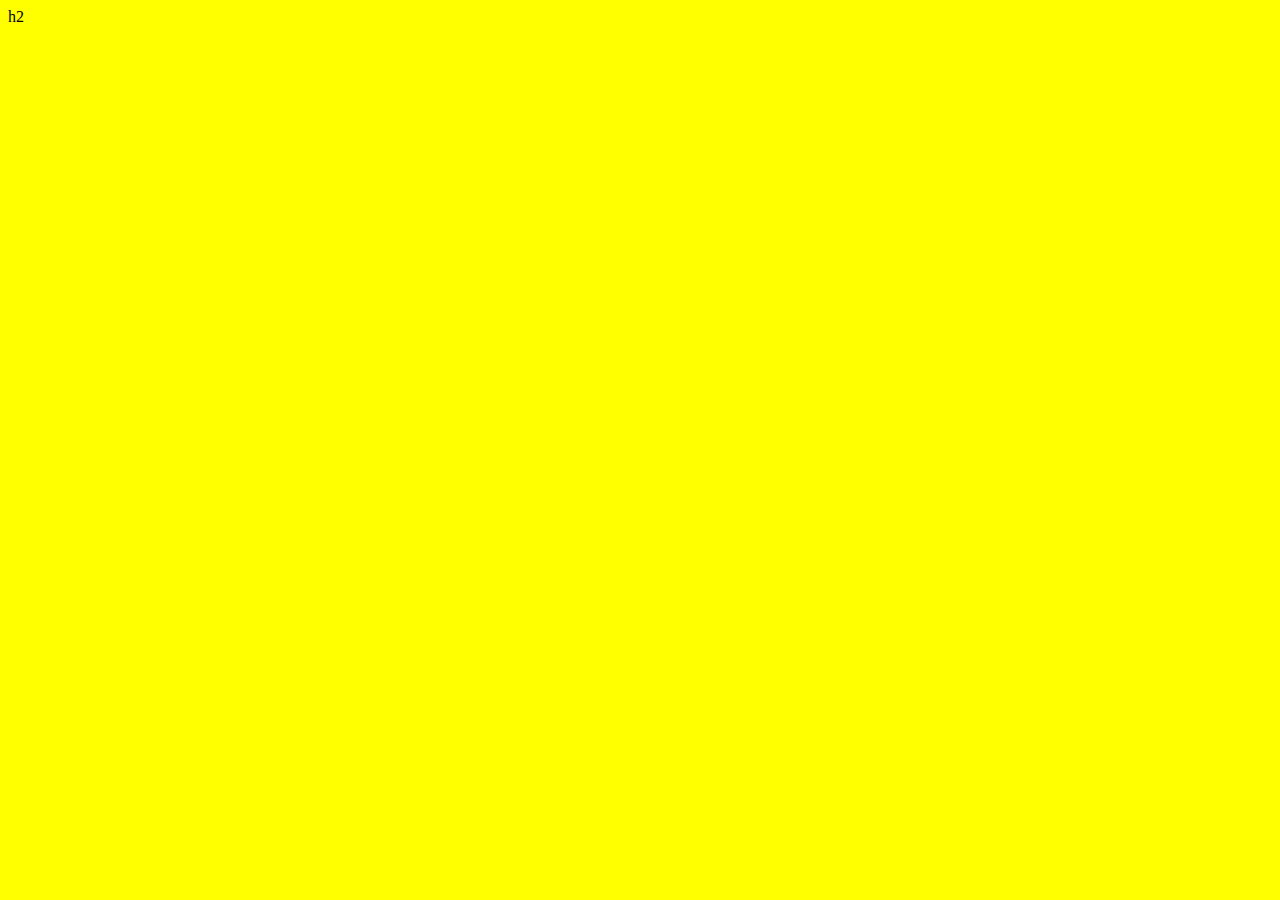
==== practice-boxes.html @ 56179222 "Initial commit" ====
<!DOCTYPE html>
<html>
<head>
	<meta charset="utf-8">
	<meta name="viewport" content="width=device-width, initial-scale=1">
	<title>Purple Nurple</title>
	<link rel="stylesheet" type="text/css" href="css/style.css">
</head>
<body>
	<div>h2</div>

</body>
</html>
---- css/style.css ----
body{
	background-color: yellow;
}
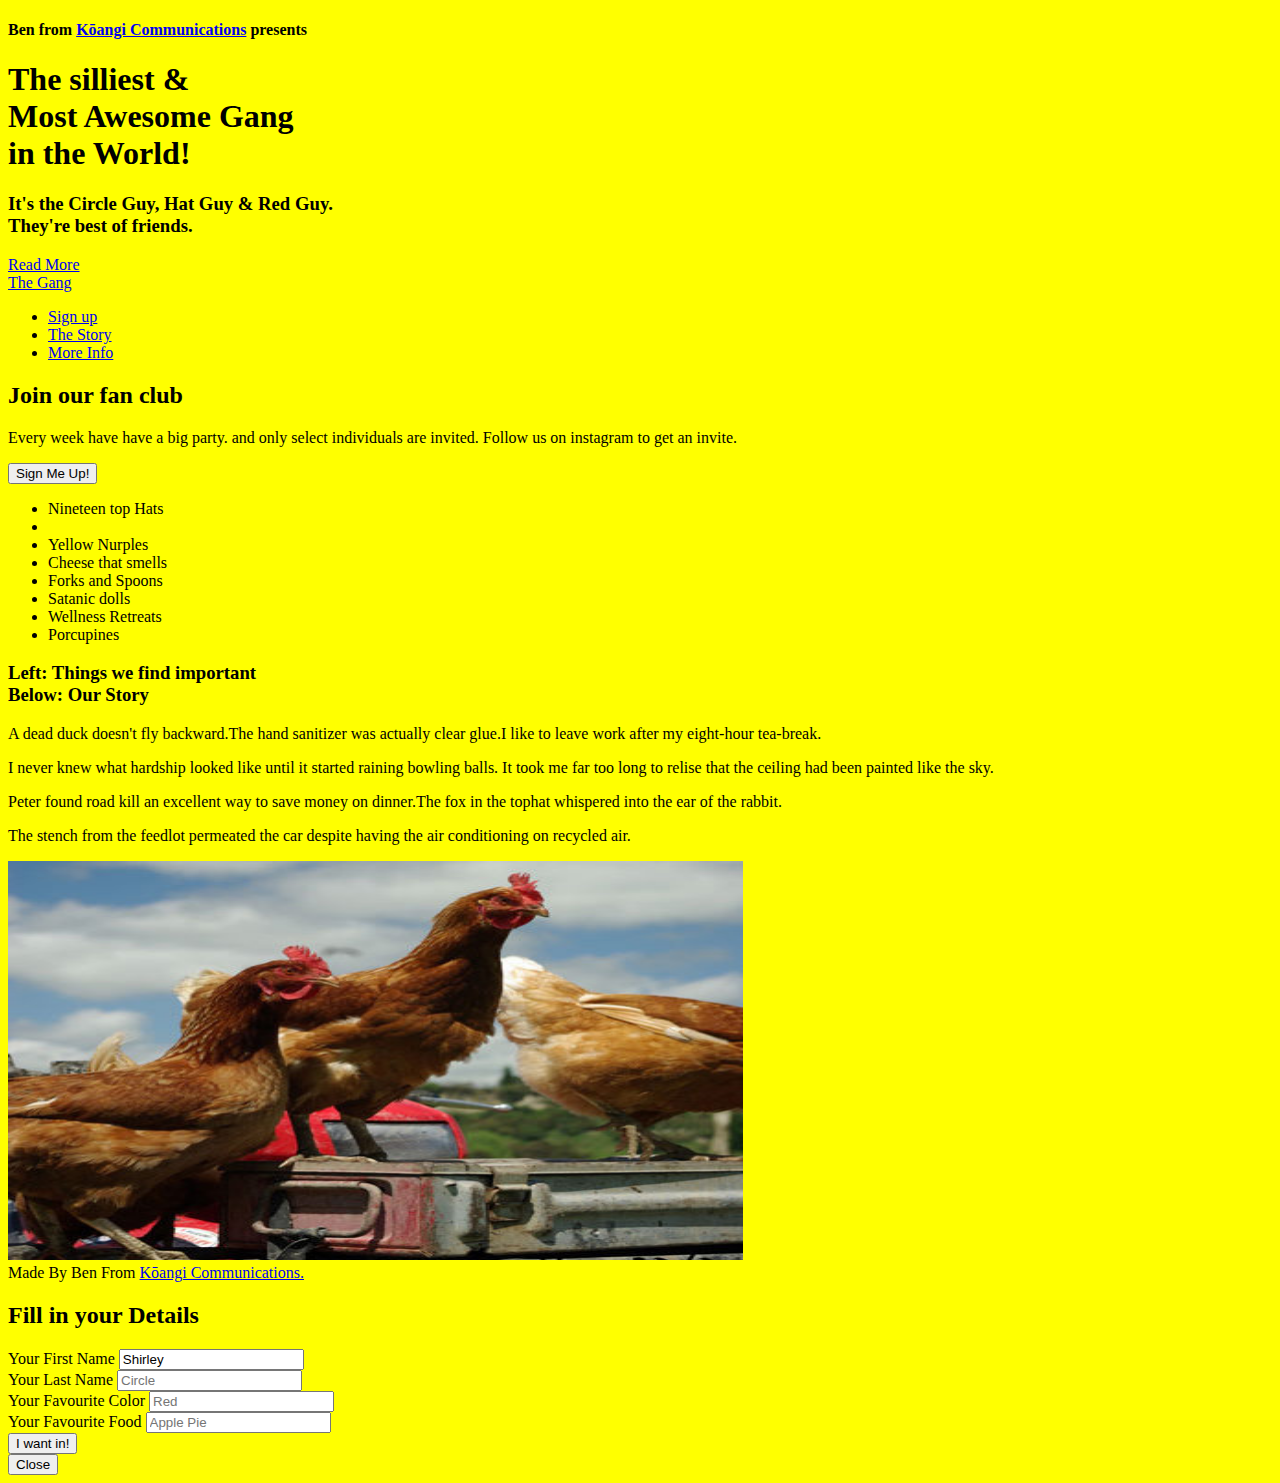
==== commit ba35a814: "Wrote HTML for Website" ====
--- a/practice-boxes.html
+++ b/practice-boxes.html
@@ -7,7 +7,107 @@
 	<link rel="stylesheet" type="text/css" href="css/style.css">
 </head>
 <body>
-	<div>h2</div>
+	
+	<div class="hero-banner">
+		<div class="wrapper">
+			<h4>Ben from <a href="https://www.xn--kangi-g9a.com/">Kōangi Communications</a> presents</h4>
+			<h1>The silliest &amp;<br/>
+			Most Awesome Gang<br/>
+		in the World!</h1>
+		<h3>It's the Circle Guy, Hat Guy &amp; Red Guy. <br/>
+		They're best of friends. </h3>
+		<a class="cta alt" href="#more-info">Read More</a>
+	</div>
+	<div class="character 1"></div>
+	<div class="character 2"></div>
+	<div class="character 3"></div>
+
+</div>
+
+<nav>
+	<a href="#" class="logo">The Gang</a>
+	<ul>
+		<li><a href="#">Sign up</a></li>
+		<li><a href="#story">The Story</a></li>
+		<li><a href="#more-info">More Info</a></li>
+	</ul>
+</nav>
+
+<div class="more-info" id="more-info">
+	<h2>Join our fan club</h2>
+	<p>Every week have have a <span class="highlight">big party.<span/> and only select individuals are invited. Follow us on instagram to get an invite.</p>
+		<button class="cta">Sign Me Up!</button>
+</div>
+
+<div class="sep"></div>
+
+<div class="story" id="story">
+	<ul class="nb-list">
+		<li class="blue">Nineteen top Hats</li>
+		<li class="green">&nbsp;</li> 
+		<li class=" yellow dragging">Yellow Nurples</li> 
+		<li class="salmon">Cheese that smells</li> 
+		<li class="purple">Forks and Spoons</li> 
+		<li class="red">Satanic dolls</li> 
+		<li class="pink">Wellness Retreats</li>
+		<li class="yellow">Porcupines</li> 
+	</ul>
+	<h3>Left: Things we find important<br/>
+	Below: Our Story</h3>
+	<p>A dead duck doesn't fly backward.The hand sanitizer was actually clear glue.I like to leave work after my eight-hour tea-break.</p>
+	<p>I never knew what hardship looked like until it started raining bowling balls. It took me far too long to relise that the ceiling had been painted like the sky.</p>
+	<p>Peter found road kill an excellent way to save money on dinner.The fox in the tophat whispered into the ear of the rabbit.</p>
+	<p>The stench from the feedlot permeated the car despite having the air conditioning on recycled air.</p>
+
+</div>
+
+
+
+<div class="sep"></div>
+
+<img src="img/hens.jpg" width="735" height="399px" alt="The Gang">
+
+<footer>
+	Made By Ben From <a href="https://www.xn--kangi-g9a.com/">Kōangi Communications.</a>
+</footer>
+
+<div class="popup">
+<div class="blanket"></div>
+<div class="content">
+	<h2>Fill in your Details</h2>
+	<form action="">
+		<div class="item">
+		<label for="">Your First Name</label>
+		<input type="text" placeholder="Awesome" value="Shirley">
+		</div>
+		<div class="item">
+		<label for="">Your Last Name</label>
+		<input type="text" placeholder="Circle">
+		</div>
+		<div class="item">
+		<label for="">Your Favourite Color</label>
+		<input type="text" placeholder="Red">
+		</div>
+		<div class="item">
+		<label for="">Your Favourite Food</label>
+		<input type="text" placeholder="Apple Pie">
+		</div>
+		<button class="cta">I want in!</button>
+	</form>
+	<button class="close">Close</button>
+</div>
+</div>
 
 </body>
-</html>+</html>
+
+
+
+
+
+
+
+
+
+
+
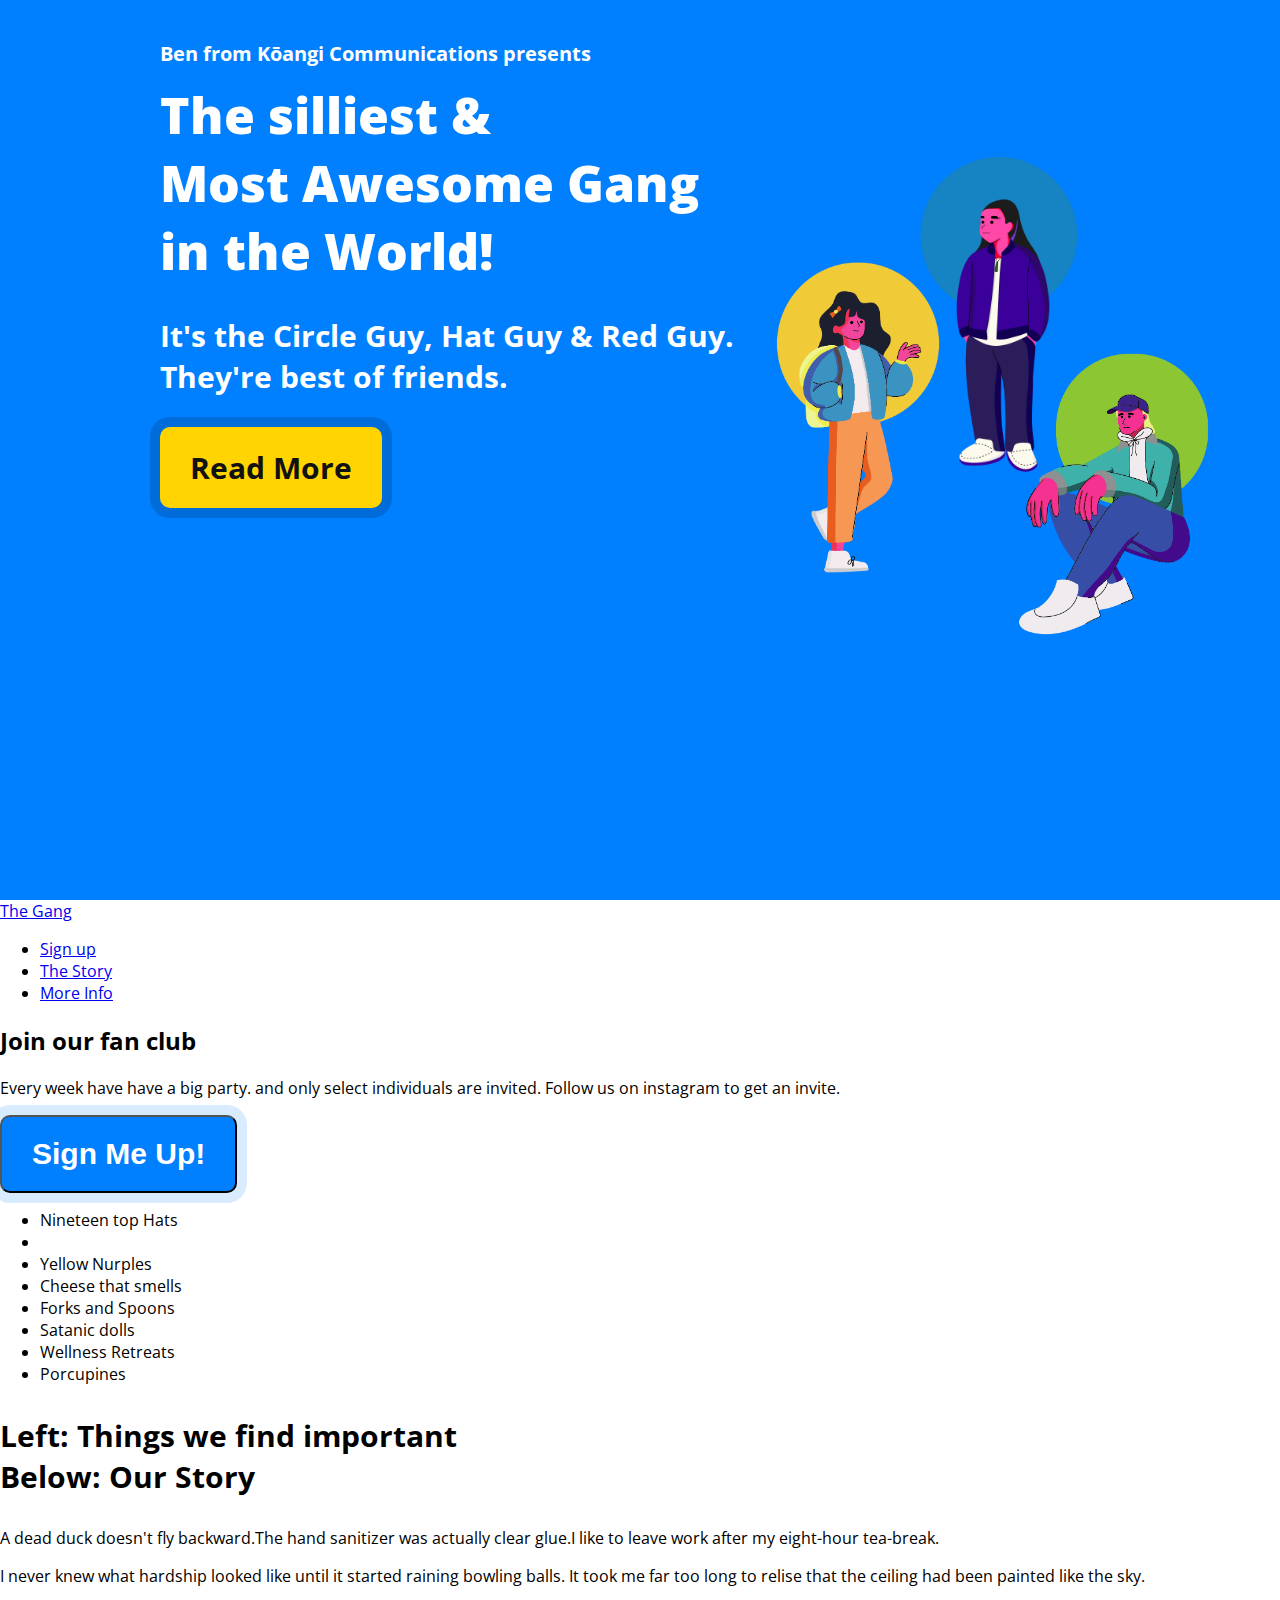
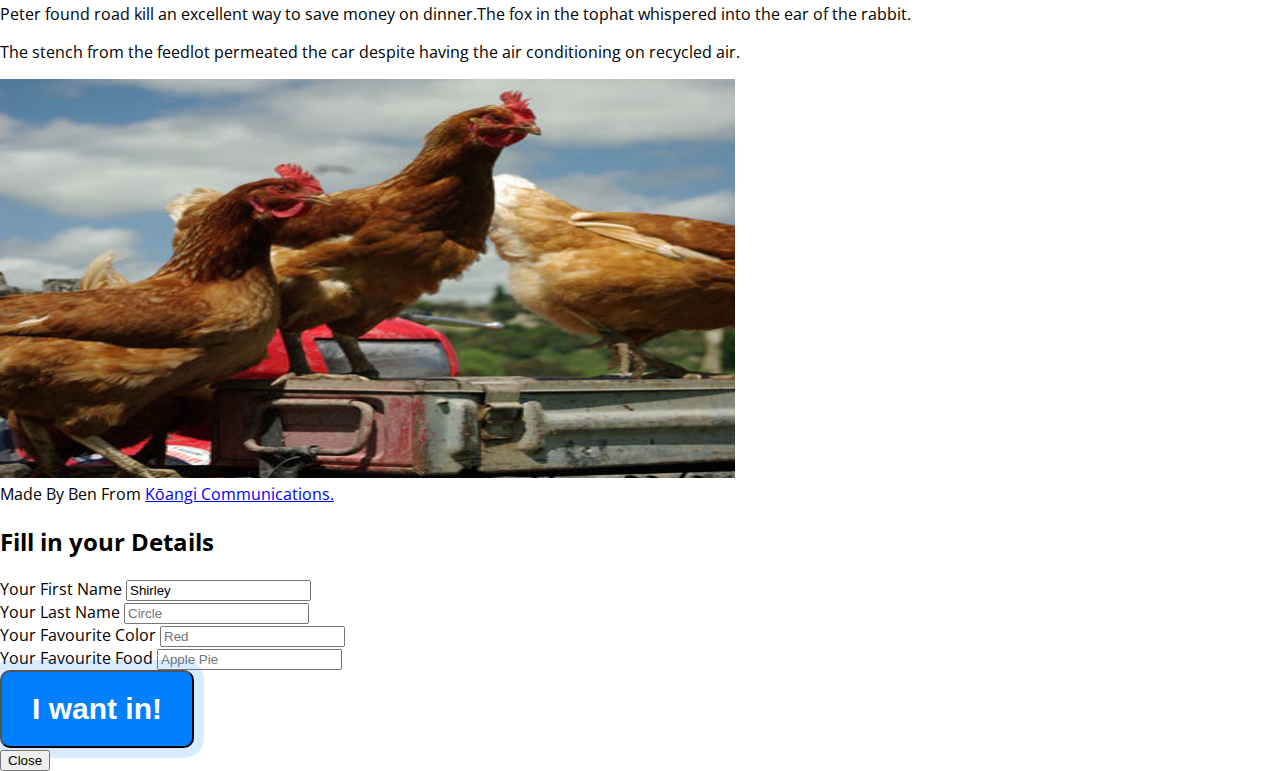
==== commit 4ff510aa: "Hero banner Styling" ====
--- a/practice-boxes.html
+++ b/practice-boxes.html
@@ -10,7 +10,7 @@
 	
 	<div class="hero-banner">
 		<div class="wrapper">
-			<h4>Ben from <a href="https://www.xn--kangi-g9a.com/">Kōangi Communications</a> presents</h4>
+			<h4>Ben from <a href="https://www.xn--kangi-g9a.com/" style="text-decoration: none;">Kōangi Communications</a> presents</h4>
 			<h1>The silliest &amp;<br/>
 			Most Awesome Gang<br/>
 		in the World!</h1>
@@ -18,10 +18,12 @@
 		They're best of friends. </h3>
 		<a class="cta alt" href="#more-info">Read More</a>
 	</div>
-	<div class="character 1"></div>
-	<div class="character 2"></div>
-	<div class="character 3"></div>
-
+	<div class="character1">
+	</div>
+	<div class="character2">
+	</div>
+	<div class="character3">
+	</div>
 </div>
 
 <nav>
--- a/css/style.css
+++ b/css/style.css
@@ -1,3 +1,120 @@
-body{
-	background-color: yellow;
-}+@import url('https://fonts.googleapis.com/css2?family=Open+Sans:wght@400;700;800&display=swap');
+
+body, html{
+	font-family: 'Open Sans', sans-serif;
+	padding: 0px;
+	margin: 0px;
+}
+
+h1{
+	font-size: 50px;
+	font-weight: 800;
+
+}
+
+h3{
+	font-weight: bold;
+	font-size: 30px;
+}
+
+h4{
+	font-weight: bold;
+	font-size: 20px;
+}
+
+.hero-banner{
+	background-color: #007FFF;
+	height: 100vh;
+	padding: 50 20px;
+	box-sizing: border-box;
+	position: relative;
+	overflow: hidden;
+
+}
+
+.wrapper{
+	width: 960px;
+	margin: 0 auto;
+
+}
+
+.hero-banner h1{
+	color: white;
+	margin: 14px 0 20px;
+}
+
+.hero-banner h3{
+	color: white;
+	margin: 0, 0, 35px;
+}
+
+.hero-banner h4,
+.hero-banner h4 a{
+	color: white;
+	margin: 0;
+	padding-top: 30pt;
+}
+
+.character1{
+	background: url('../img/blue.png') no-repeat 0 0;
+	background-size: 100%;
+	width: 340px;
+	height: 440px;
+	position: absolute; top: 157px; right: 115px;
+}
+
+.character2{
+	background: url(../img/yellow.png) no-repeat 0 0;
+	background-size: 100%;
+	width: 280px;
+	height: 400px;
+	position: absolute; top: 185px; right: 280px;
+}
+
+.character3{
+	background: url(../img/green.png) no-repeat 0 0;
+	background-size: 100%;
+	width: 250px;
+	height: 350px;
+	position: absolute; top: 330px; right: 35px;
+}
+
+a.cta.alt,
+button.cta{
+	font-size: 30px;
+	font-weight: bold;
+	color: white;
+	background-color: #007FFF;
+	display: inline-block;
+	box-shadow: 0 0 0 10px rgba(0, 127, 255, 0.15);
+	padding: 20px 30px;
+	border-radius: 10px;
+	text-decoration: none;
+
+}
+
+a.cta.alt,
+button.cta.alt{
+	background-color: #FFD400;
+	color: #111111;
+	box-shadow: 0 0 0 10px rgba(0, 0, 0, 0.15);
+}
+
+/*<div class="hero-banner">
+		<div class="wrapper">
+			<h4>Ben from <a href="https://www.xn--kangi-g9a.com/">Kōangi Communications</a> presents</h4>
+			<h1>The silliest &amp;<br/>
+			Most Awesome Gang<br/>
+		in the World!</h1>
+		<h3>It's the Circle Guy, Hat Guy &amp; Red Guy. <br/>
+		They're best of friends. </h3>
+		<a class="cta alt" href="#more-info">Read More</a>
+	</div>
+	<div class="character 1"></div>
+	<div class="character 2"></div>
+	<div class="character 3"></div>
+
+</div>
+
+*/
+
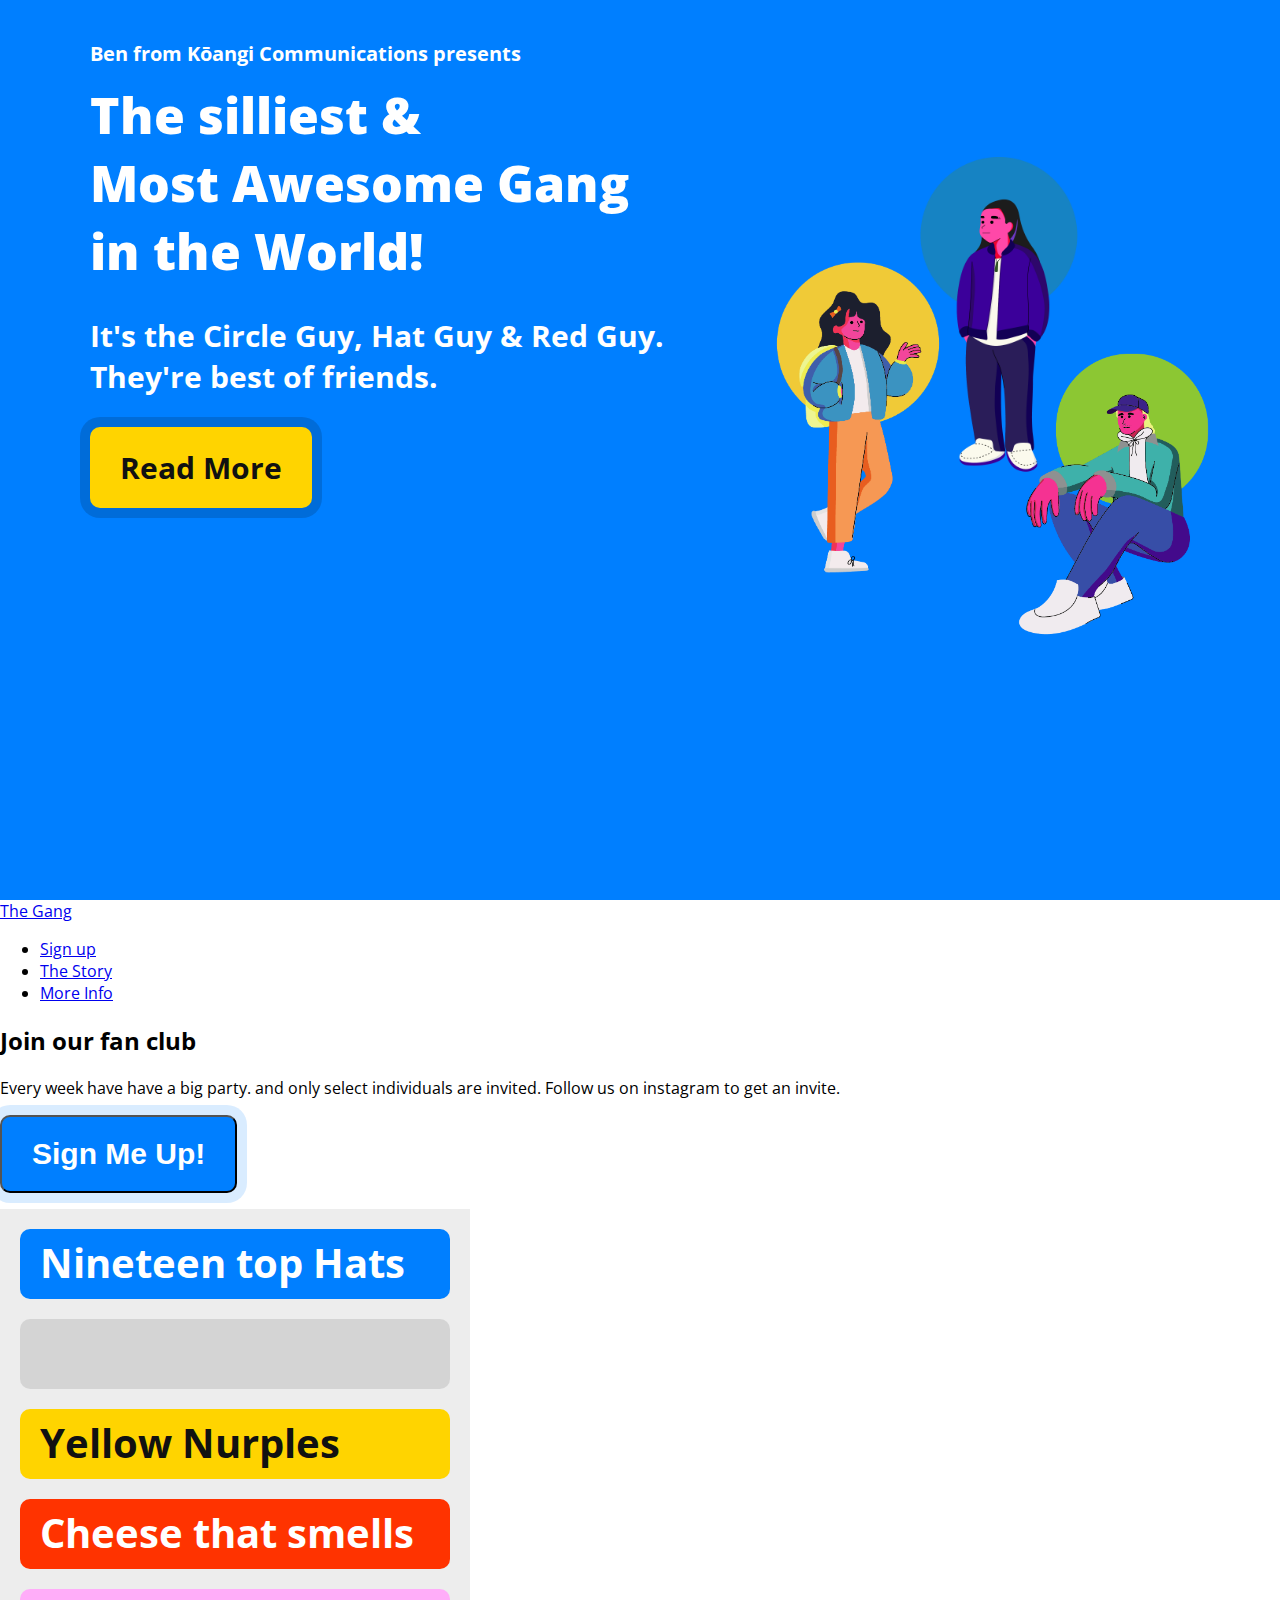
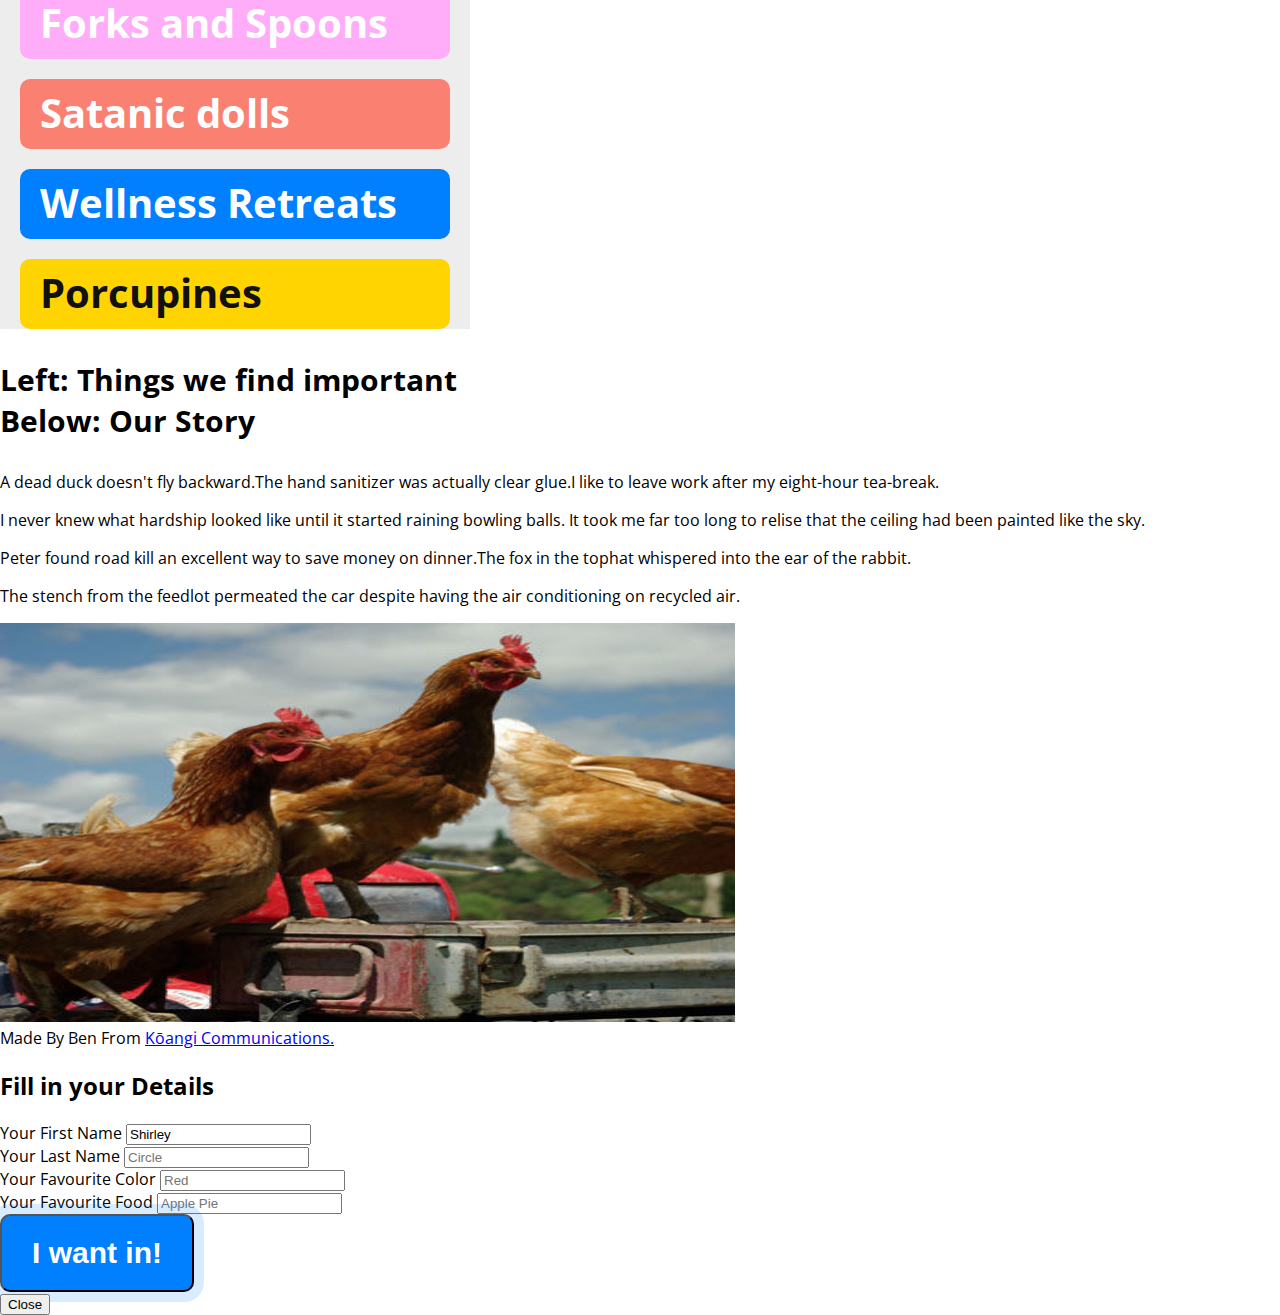
==== commit 14ff9dfb: "half of list" ====
--- a/practice-boxes.html
+++ b/practice-boxes.html
@@ -46,12 +46,12 @@
 <div class="story" id="story">
 	<ul class="nb-list">
 		<li class="blue">Nineteen top Hats</li>
-		<li class="green">&nbsp;</li> 
+		<li class="gray">&nbsp;</li> 
 		<li class=" yellow dragging">Yellow Nurples</li> 
-		<li class="salmon">Cheese that smells</li> 
-		<li class="purple">Forks and Spoons</li> 
-		<li class="red">Satanic dolls</li> 
-		<li class="pink">Wellness Retreats</li>
+		<li class="red">Cheese that smells</li> 
+		<li class="pink">Forks and Spoons</li> 
+		<li class="salmon">Satanic dolls</li> 
+		<li class="blue">Wellness Retreats</li>
 		<li class="yellow">Porcupines</li> 
 	</ul>
 	<h3>Left: Things we find important<br/>
--- a/css/style.css
+++ b/css/style.css
@@ -27,13 +27,11 @@
 	height: 100vh;
 	padding: 50 20px;
 	box-sizing: border-box;
-	position: relative;
-	overflow: hidden;
 
 }
 
 .wrapper{
-	width: 960px;
+	width: 1100px;
 	margin: 0 auto;
 
 }
@@ -56,27 +54,31 @@
 }
 
 .character1{
-	background: url('../img/blue.png') no-repeat 0 0;
-	background-size: 100%;
 	width: 340px;
-	height: 440px;
-	position: absolute; top: 157px; right: 115px;
+    height: 440px;
+    position: absolute;
+    top: 157px;
+    right: 115px;
+    background: url(../img/blue.png) 0px 0px / 100% no-repeat;
+    transition: -webkit-clip-path 800ms cubic-bezier(0.4, 0, 0.2, 1) 0s, clip-path 800ms cubic-bezier(0.4, 0, 0.2, 1) 0s;
 }
 
 .character2{
-	background: url(../img/yellow.png) no-repeat 0 0;
-	background-size: 100%;
 	width: 280px;
-	height: 400px;
-	position: absolute; top: 185px; right: 280px;
+    height: 400px;
+    position: absolute;
+    top: 185px;
+    right: 280px;
+    background: url(../img/yellow.png) 0px 0px / 100% no-repeat;
 }
 
 .character3{
-	background: url(../img/green.png) no-repeat 0 0;
-	background-size: 100%;
-	width: 250px;
-	height: 350px;
-	position: absolute; top: 330px; right: 35px;
+    width: 250px;
+    height: 350px;
+    position: absolute;
+    top: 330px;
+    right: 35px;
+    background: url(../img/green.png) 0px 0px / 100% no-repeat;
 }
 
 a.cta.alt,
@@ -100,21 +102,84 @@
 	box-shadow: 0 0 0 10px rgba(0, 0, 0, 0.15);
 }
 
-/*<div class="hero-banner">
-		<div class="wrapper">
-			<h4>Ben from <a href="https://www.xn--kangi-g9a.com/">Kōangi Communications</a> presents</h4>
-			<h1>The silliest &amp;<br/>
-			Most Awesome Gang<br/>
-		in the World!</h1>
-		<h3>It's the Circle Guy, Hat Guy &amp; Red Guy. <br/>
-		They're best of friends. </h3>
-		<a class="cta alt" href="#more-info">Read More</a>
-	</div>
-	<div class="character 1"></div>
-	<div class="character 2"></div>
-	<div class="character 3"></div>
+.sep{
 
-</div>
+}
 
-*/
+.nb-list{
+	width: 470px;
+	padding: 20px 20px 0 20px;
+	box-sizing: border-box;
+	background-color: #EDEDED;
+}
 
+.nb-list li{
+	height: 70px;
+	border-radius: 10px;
+	font-size: 40px;
+	color: white;
+	font-weight: bold;
+	display: block;
+	margin-bottom: 20px;
+	padding: 6px 20px;
+	box-sizing: border-box;
+}
+
+.nb-list li.blue{background-color: #007FFF;}
+.nb-list li.yellow{background-color: #FFD400;
+color: #111111;}
+.nb-list li.gray{background-color: rgba(0, 0, 0, 0.1);}
+.nb-list li.red{background-color: #FF3300;}
+.nb-list li.pink{background-color: #FFADF9;}
+.nb-list li.salmon{background-color: #FA8072;}
+
+/*div class="story" id="story">
+	<ul class="nb-list">
+		<li class="blue">Nineteen top Hats</li>
+		<li class="gray">&nbsp;</li> 
+		<li class=" yellow dragging">Yellow Nurples</li> 
+		<li class="red">Cheese that smells</li> 
+		<li class="pink">Forks and Spoons</li> 
+		<li class="salmon">Satanic dolls</li> 
+		<li class="blue">Wellness Retreats</li>
+		<li class="yellow">Porcupines</li> 
+
+
+
+
+
+
+
+
+
+
+
+
+
+
+
+
+
+
+
+
+
+
+
+
+
+
+
+
+
+
+
+
+
+
+
+
+
+
+
+
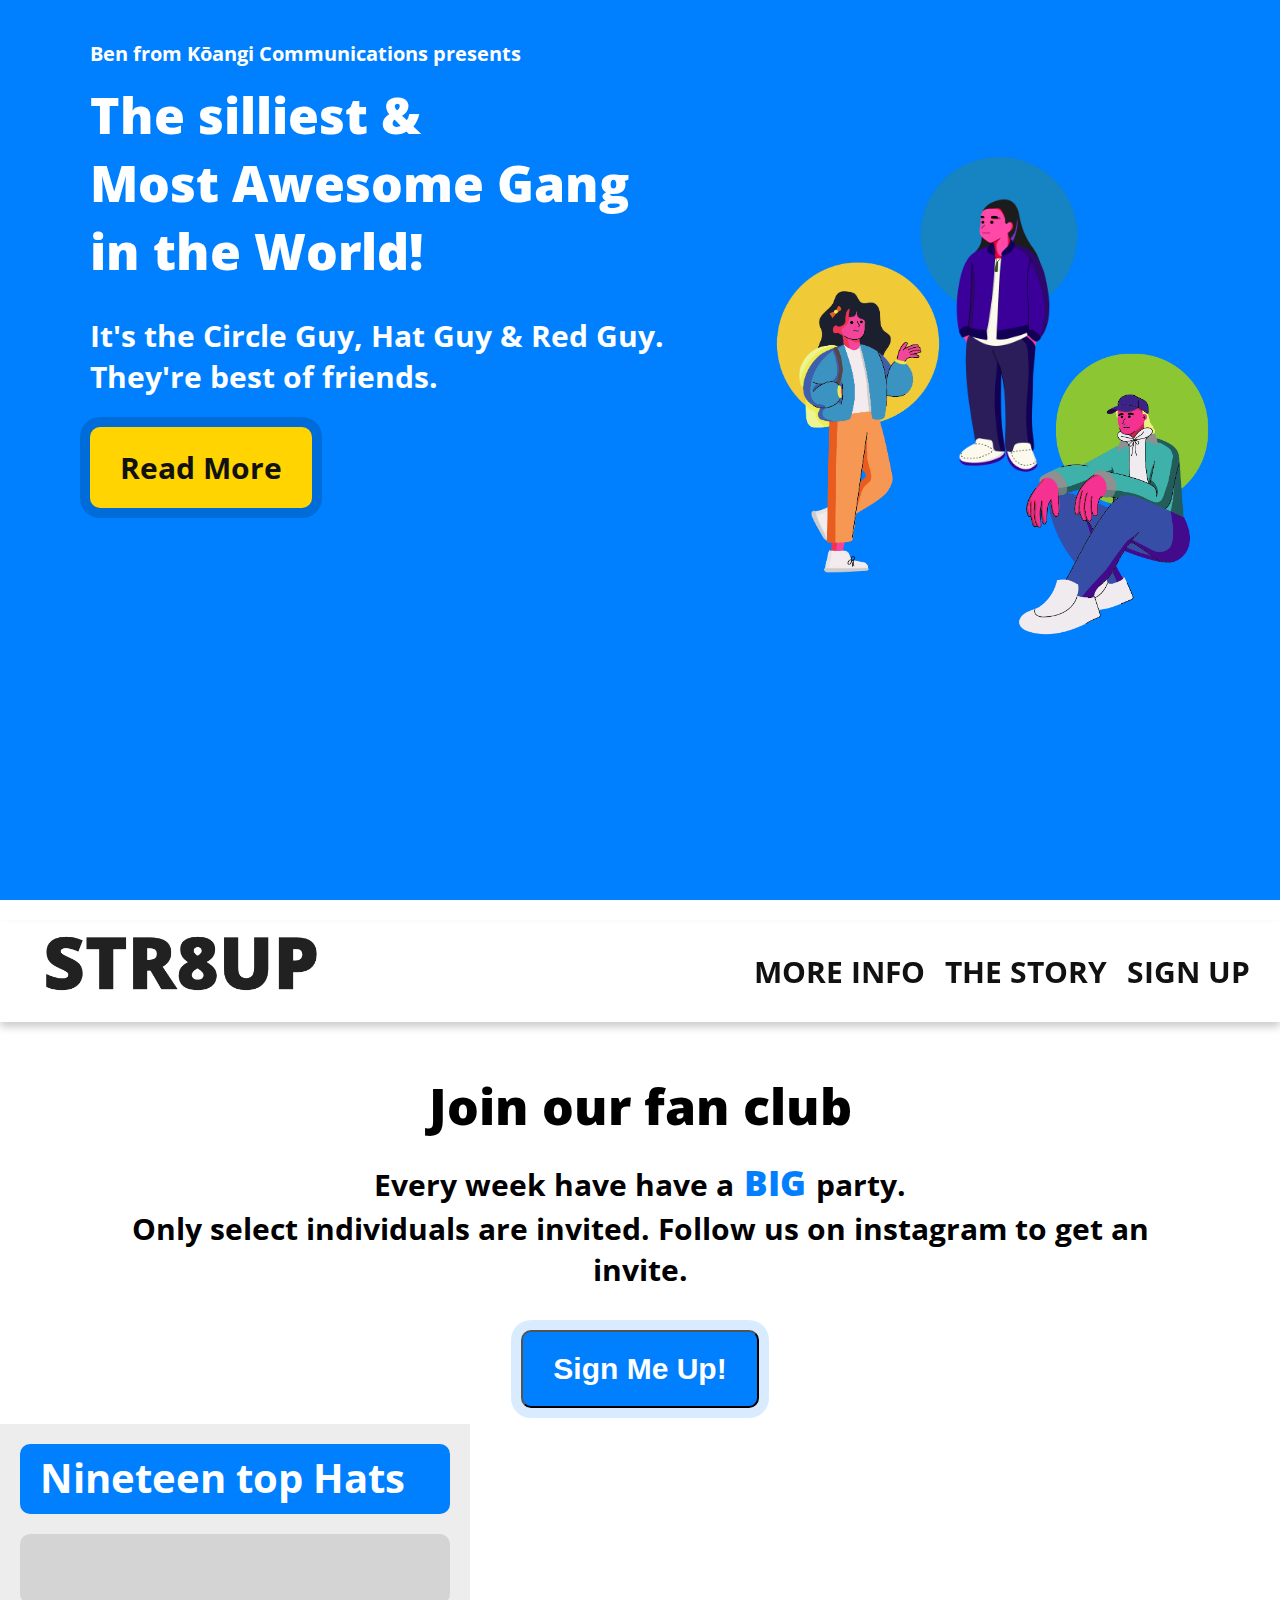
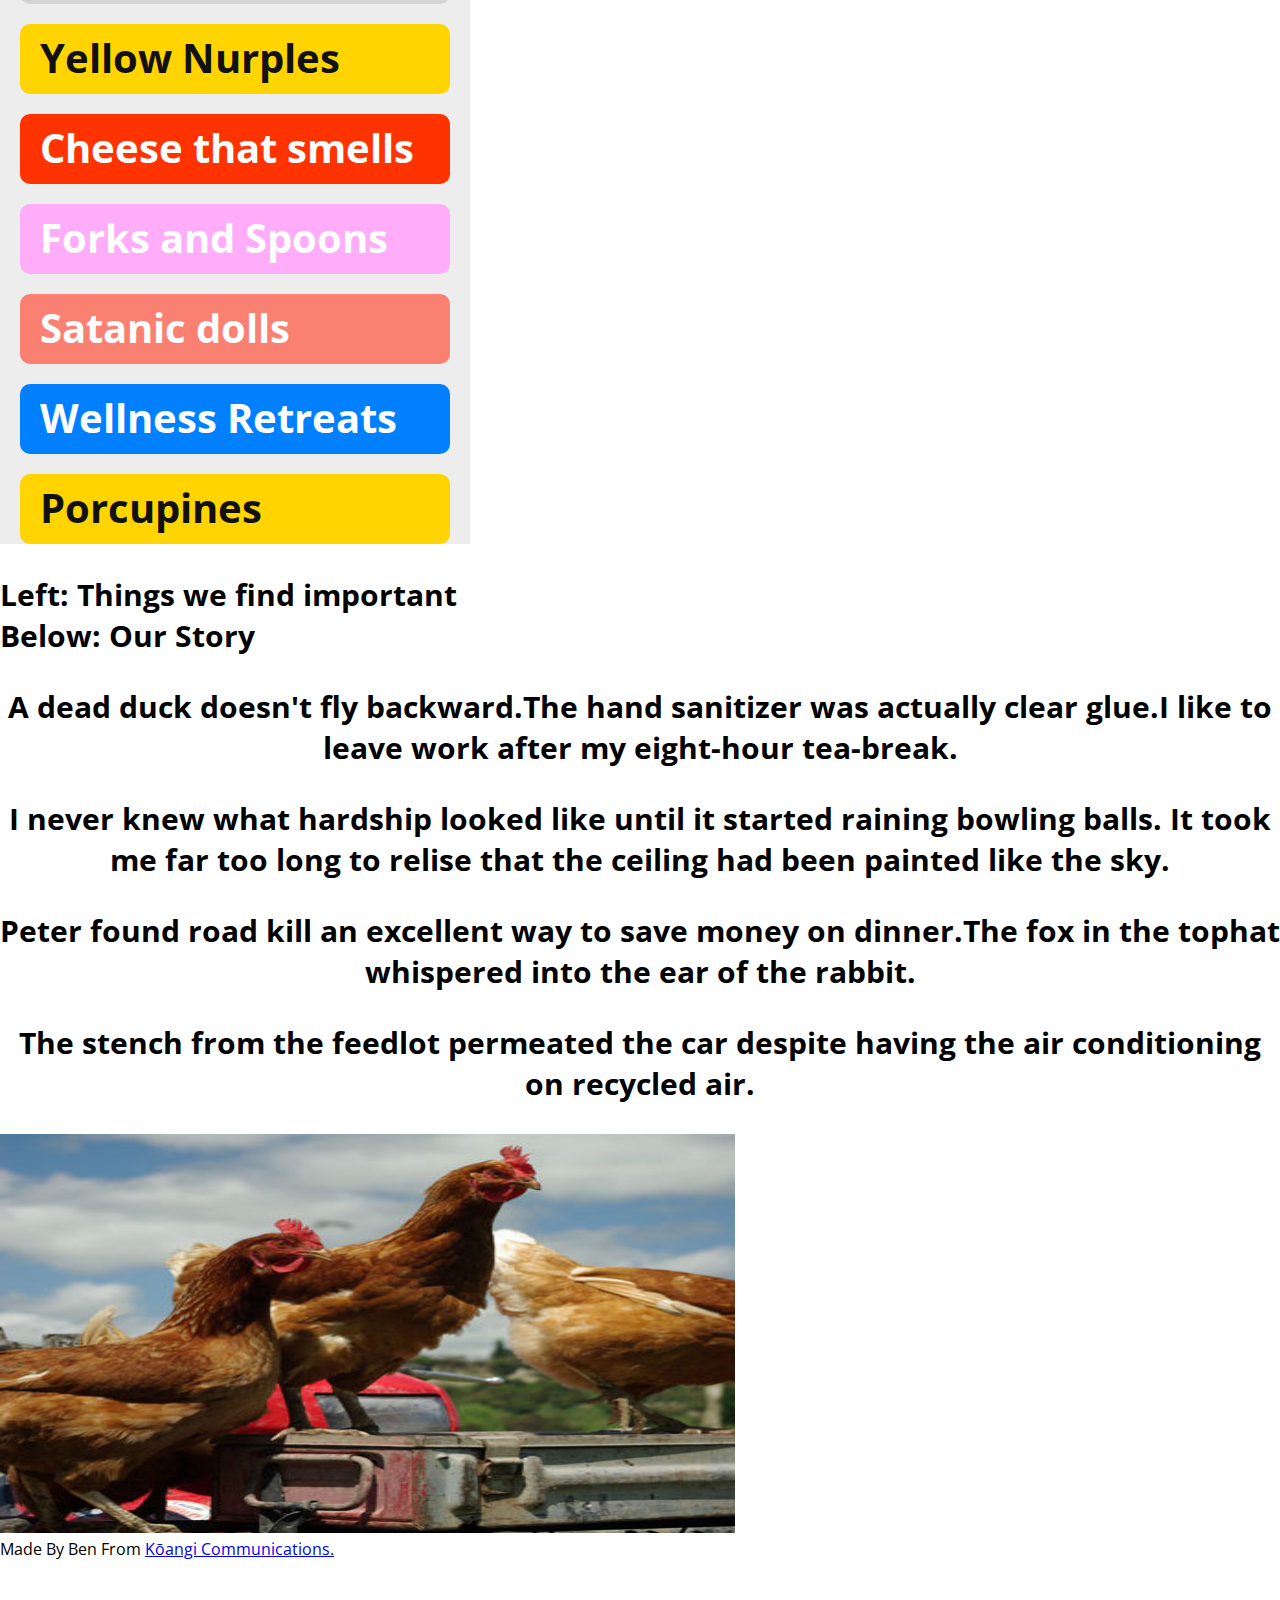
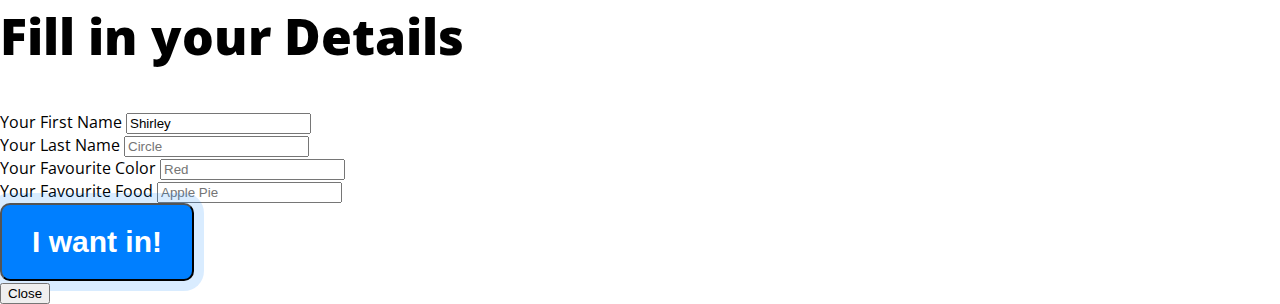
==== commit b9d185ae: "cleaned up read more" ====
--- a/practice-boxes.html
+++ b/practice-boxes.html
@@ -26,6 +26,8 @@
 	</div>
 </div>
 
+<br/>
+
 <nav>
 	<a href="#" class="logo">The Gang</a>
 	<ul>
@@ -36,9 +38,12 @@
 </nav>
 
 <div class="more-info" id="more-info">
+	<div class="wrapper">
 	<h2>Join our fan club</h2>
-	<p>Every week have have a <span class="highlight">big party.<span/> and only select individuals are invited. Follow us on instagram to get an invite.</p>
+	<p>Every week have have a<span class="highlight">BIG</span>party.<br/>
+		Only select individuals are invited. Follow us on instagram to get an invite.</p>
 		<button class="cta">Sign Me Up!</button>
+	</div>
 </div>
 
 <div class="sep"></div>
--- a/css/style.css
+++ b/css/style.css
@@ -9,9 +9,12 @@
 h1{
 	font-size: 50px;
 	font-weight: 800;
-
-}
-
+}
+
+h2{
+	font-weight: 800;
+	font-size: 50px;
+}
 h3{
 	font-weight: bold;
 	font-size: 30px;
@@ -20,6 +23,13 @@
 h4{
 	font-weight: bold;
 	font-size: 20px;
+}
+
+p{
+	font-weight: bold;
+	font-size: 30px;
+	margin: 30px 0;
+	text-align: center;
 }
 
 .hero-banner{
@@ -100,6 +110,74 @@
 	background-color: #FFD400;
 	color: #111111;
 	box-shadow: 0 0 0 10px rgba(0, 0, 0, 0.15);
+}
+
+nav{
+	height: 100px;
+	background-color: white;
+	box-shadow: 0 5px 8px rgba(0, 0, 0, 0.2);
+	position: sticky;
+	top: 0;
+}
+
+nav .logo{
+	display: block;
+	width: 300px;
+	height: 80px;
+	position: absolute; top: 0; left: 0;
+	margin-top: 0px;
+	margin-left: 30px;
+	background: url(../img/logo.png) no-repeat 0 0;
+	background-size: 100%;
+	overflow: hidden;
+	text-indent: -999px;
+}
+
+nav ul{
+	padding: 0;
+	margin: 0 20px 0 0;
+}
+
+nav ul li{
+	margin: 0;
+	padding: 0;
+	display: block;
+	float: right;
+}
+
+nav ul li a{
+	display: block;
+	height: 100%;
+	box-sizing: border-box;
+	font-size: 30px;
+	text-transform: uppercase;
+	font-weight: bold;
+	color: #111111;
+	text-decoration: none;
+	padding: 35px 10px;
+	line-height: 30px;
+}
+
+.more-info{
+	text-align: center;
+
+}
+
+.more-info p{
+	margin: 18px 0 40px;
+}
+
+.more-info h2{
+	margin: 50px 0 0;
+}
+
+.highlight{
+	color: #027FFF;
+	padding: 2px 10px;
+	line-height: 50px;
+	display: inline;
+	font-size: 35px;
+	font-weight: 800;
 }
 
 .sep{
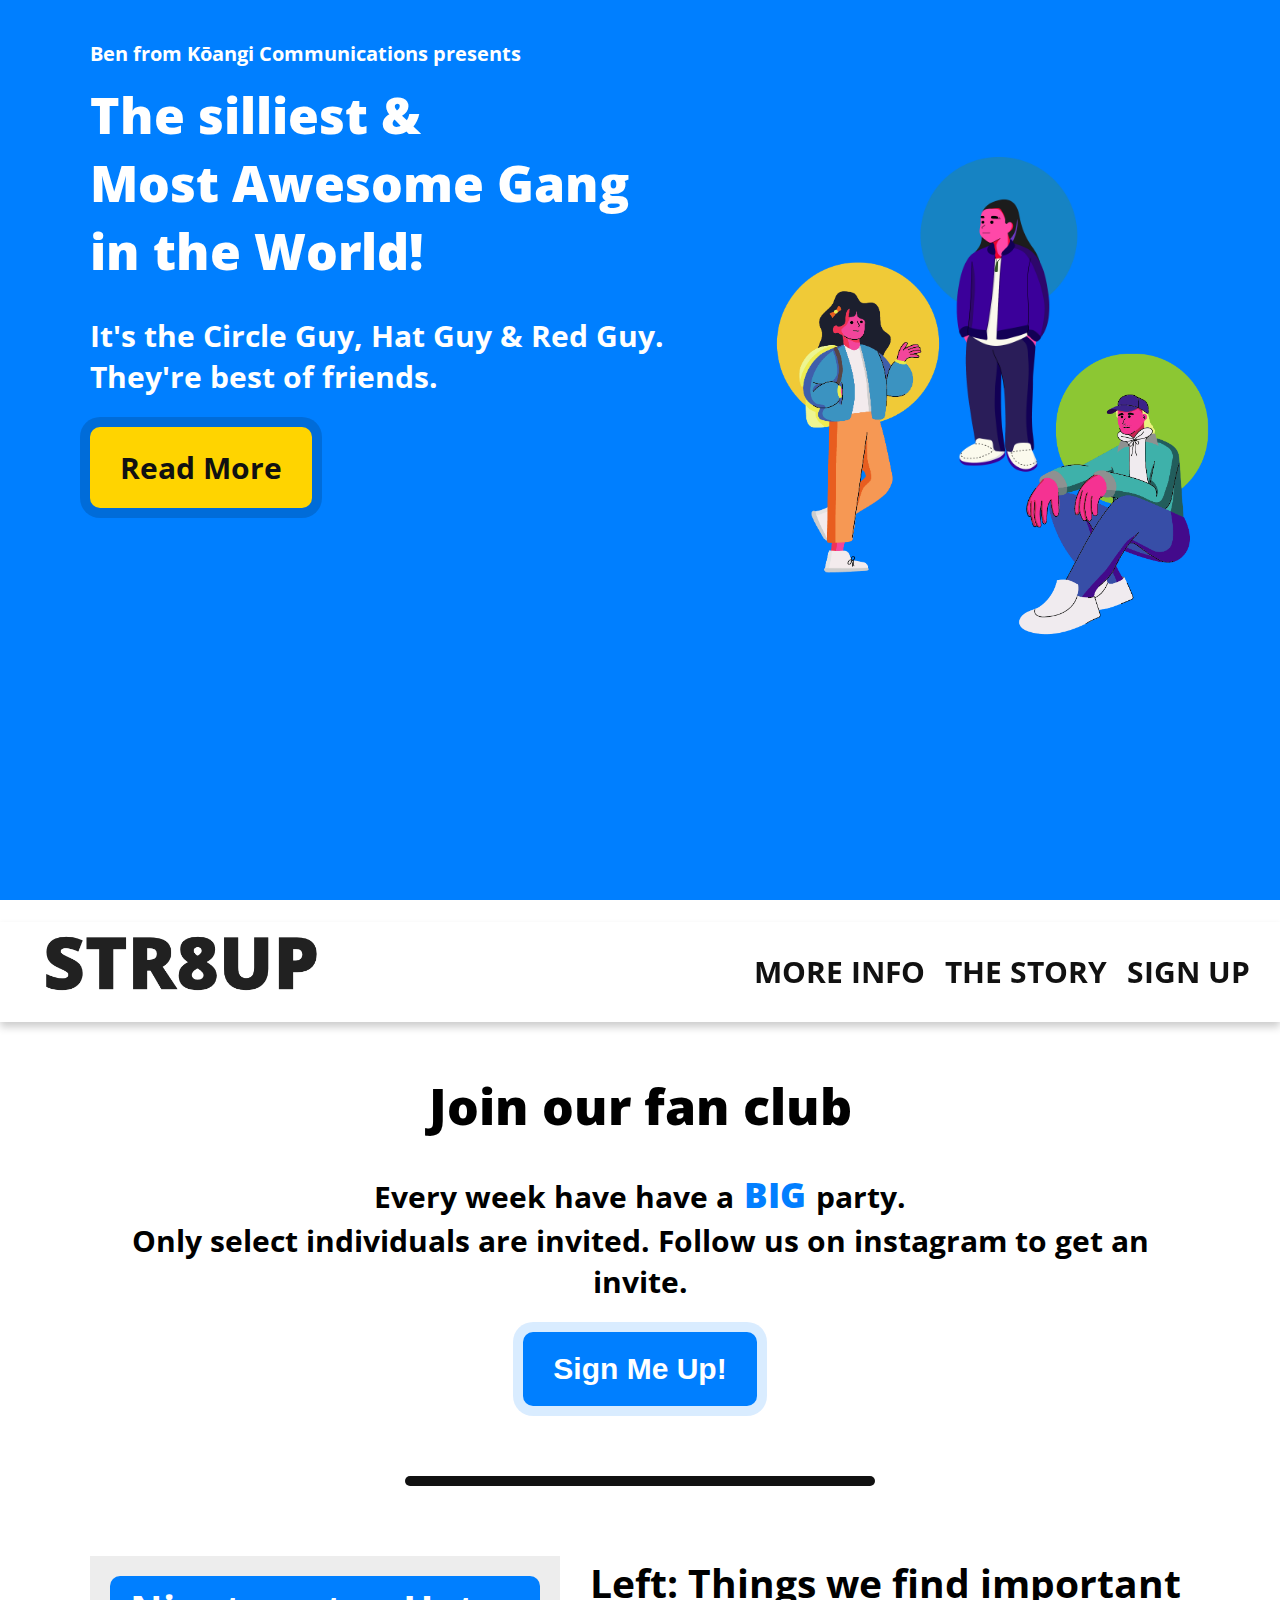
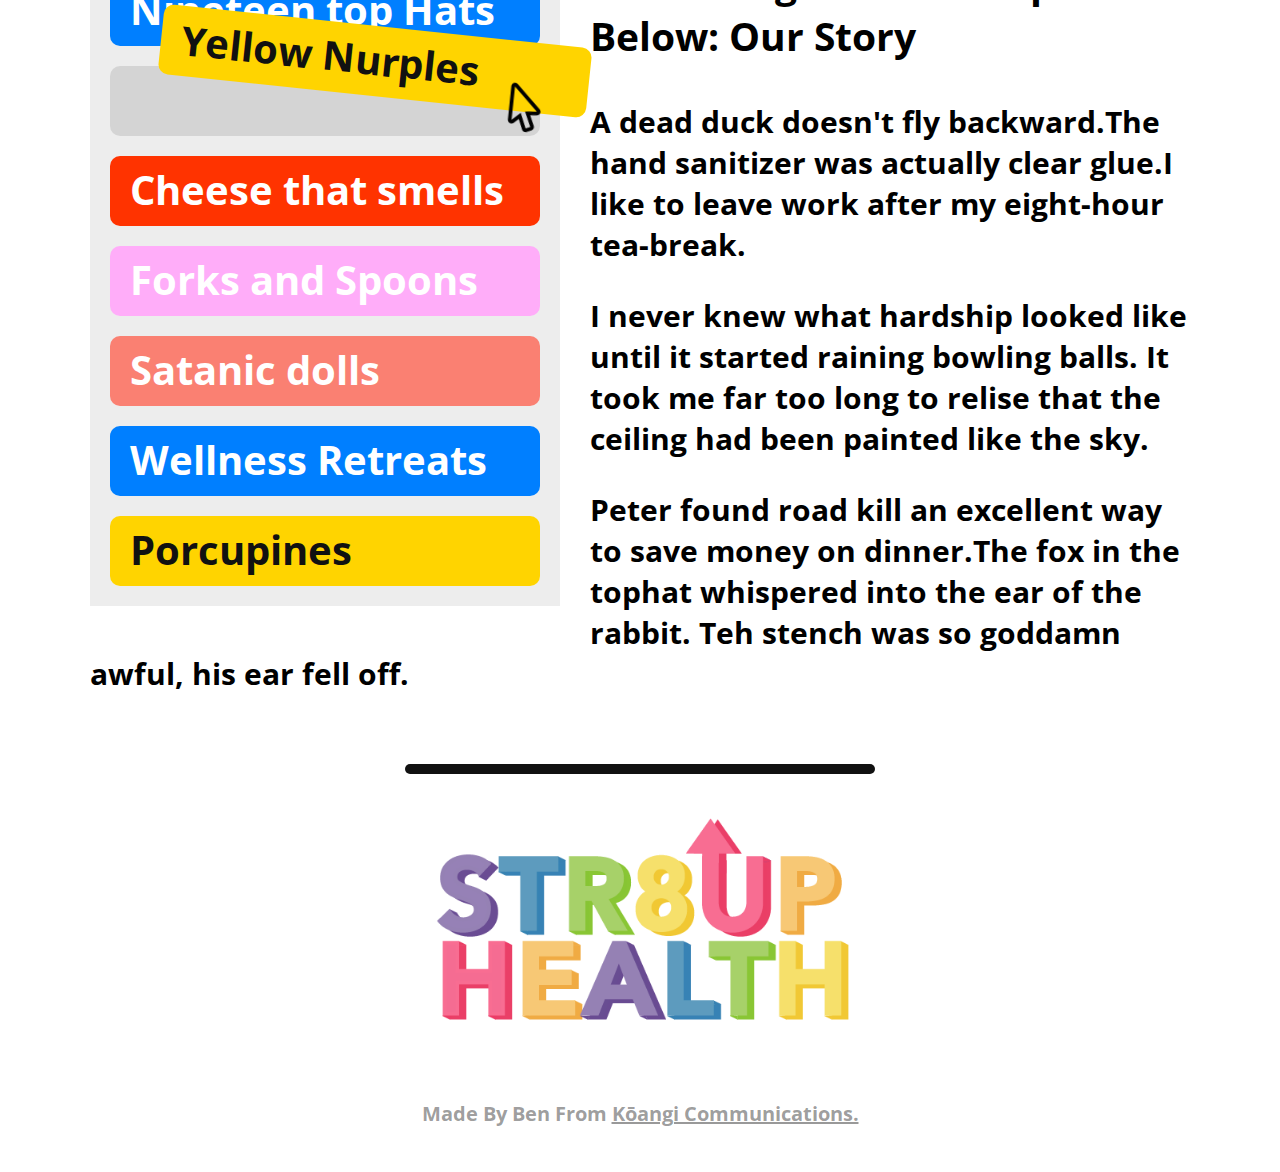
==== commit a70f6619: "all but pop up" ====
--- a/practice-boxes.html
+++ b/practice-boxes.html
@@ -49,6 +49,7 @@
 <div class="sep"></div>
 
 <div class="story" id="story">
+	<div class="wrapper">
 	<ul class="nb-list">
 		<li class="blue">Nineteen top Hats</li>
 		<li class="gray">&nbsp;</li> 
@@ -63,19 +64,21 @@
 	Below: Our Story</h3>
 	<p>A dead duck doesn't fly backward.The hand sanitizer was actually clear glue.I like to leave work after my eight-hour tea-break.</p>
 	<p>I never knew what hardship looked like until it started raining bowling balls. It took me far too long to relise that the ceiling had been painted like the sky.</p>
-	<p>Peter found road kill an excellent way to save money on dinner.The fox in the tophat whispered into the ear of the rabbit.</p>
-	<p>The stench from the feedlot permeated the car despite having the air conditioning on recycled air.</p>
+	<p>Peter found road kill an excellent way to save money on dinner.The fox in the tophat whispered into the ear of the rabbit. Teh stench was so goddamn awful, his ear fell off.</p>
+</div>
 
 </div>
 
 
 
-<div class="sep"></div>
+<div class="sep1"></div>
 
-<img src="img/hens.jpg" width="735" height="399px" alt="The Gang">
+<img class="gang-img" src="img/color.png" width="489px" height="266px" alt="The Gang">
 
 <footer>
+	<div class="wrapper">
 	Made By Ben From <a href="https://www.xn--kangi-g9a.com/">Kōangi Communications.</a>
+	</div>
 </footer>
 
 <div class="popup">
--- a/css/style.css
+++ b/css/style.css
@@ -29,7 +29,7 @@
 	font-weight: bold;
 	font-size: 30px;
 	margin: 30px 0;
-	text-align: center;
+	text-align: left;
 }
 
 .hero-banner{
@@ -102,6 +102,9 @@
 	padding: 20px 30px;
 	border-radius: 10px;
 	text-decoration: none;
+	outline: none;
+	border: none;
+	cursor: pointer;
 
 }
 
@@ -118,6 +121,7 @@
 	box-shadow: 0 5px 8px rgba(0, 0, 0, 0.2);
 	position: sticky;
 	top: 0;
+	z-index: 1;
 }
 
 nav .logo{
@@ -164,11 +168,12 @@
 }
 
 .more-info p{
-	margin: 18px 0 40px;
+	margin: 18px 0 30px;
+	text-align: center;
 }
 
 .more-info h2{
-	margin: 50px 0 0;
+	margin: 50px 0 30px;
 }
 
 .highlight{
@@ -181,6 +186,25 @@
 }
 
 .sep{
+	width: 470px;
+	height: 10px;
+	background-color: #111111;
+	margin: 70px auto;
+	border-radius: 5px;
+
+}
+
+.sep1{
+	width: 470px;
+	height: 10px;
+	background-color: #111111;
+	margin: 70px auto;
+	margin-bottom: 25px;
+	border-radius: 5px;
+}
+
+.story h3{
+	font-size: 39px;
 
 }
 
@@ -189,6 +213,9 @@
 	padding: 20px 20px 0 20px;
 	box-sizing: border-box;
 	background-color: #EDEDED;
+	float: left;
+	margin: 0 30px 20px 0;
+	position: relative;
 }
 
 .nb-list li{
@@ -210,6 +237,50 @@
 .nb-list li.red{background-color: #FF3300;}
 .nb-list li.pink{background-color: #FFADF9;}
 .nb-list li.salmon{background-color: #FA8072;}
+
+.nb-list li.dragging{
+	position: absolute;
+	top: 70px;
+	left: 70px;
+	right: -30px;
+	transform: rotate(6deg);
+	box-shadow: 0 2px 14 px rgba(0, 0, 0, 0.3);
+}
+
+.nb-list li.dragging:after{
+	content: '';
+	display: block;
+	position: absolute;
+	width: 48px;
+	height: 48px;
+	background: url(../img/cursor.png);
+	background-size: 100%;
+	bottom: -20px;
+	left: 80%;
+	}
+
+
+.gang-img{
+	display: block;
+	margin: 0 auto;
+}
+
+footer{
+text-align: center;
+color: rgba(0, 0, 0, 0.4);
+font-size: 20px;
+margin: 35px 0 45px;
+font-weight: bold;
+text-decoration: none;
+}
+
+footer a{
+	color: rgba(0, 0, 0, 0.4);
+}
+
+.popup{
+	display: none;
+}
 
 /*div class="story" id="story">
 	<ul class="nb-list">
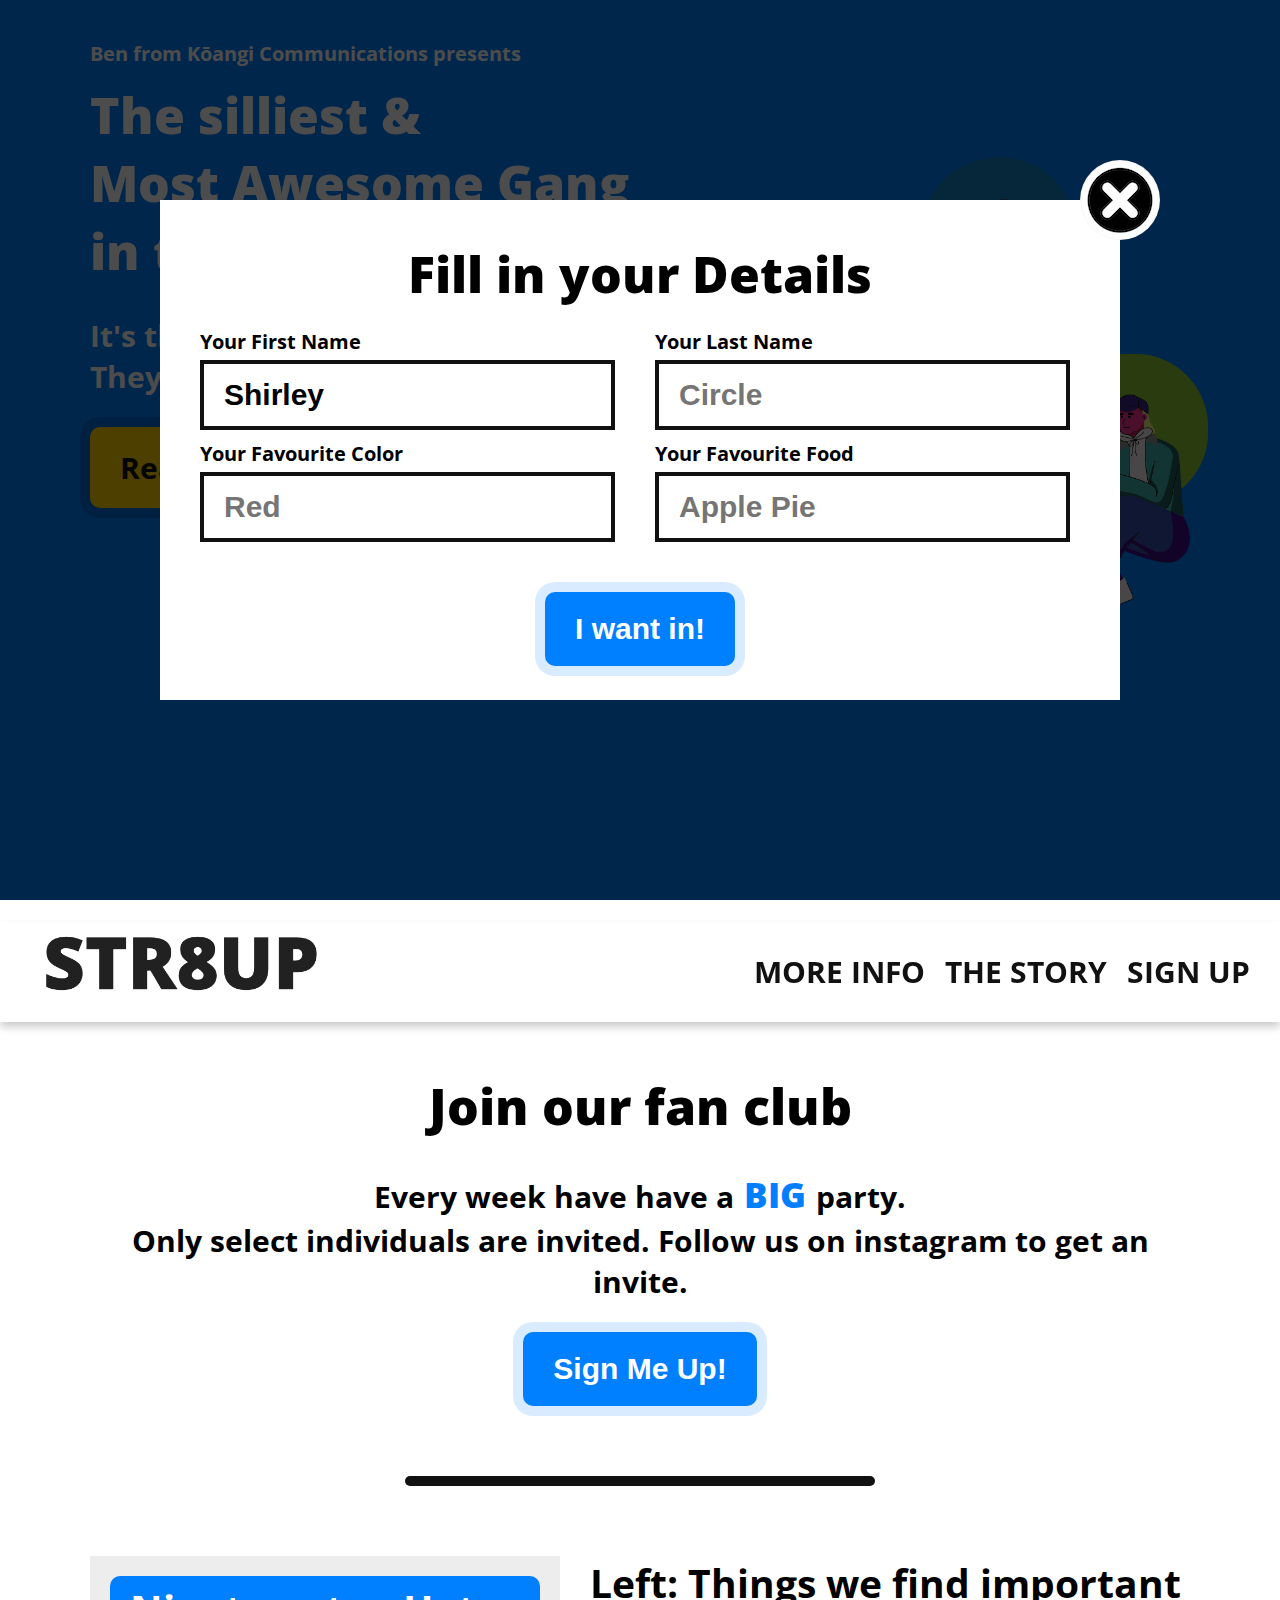
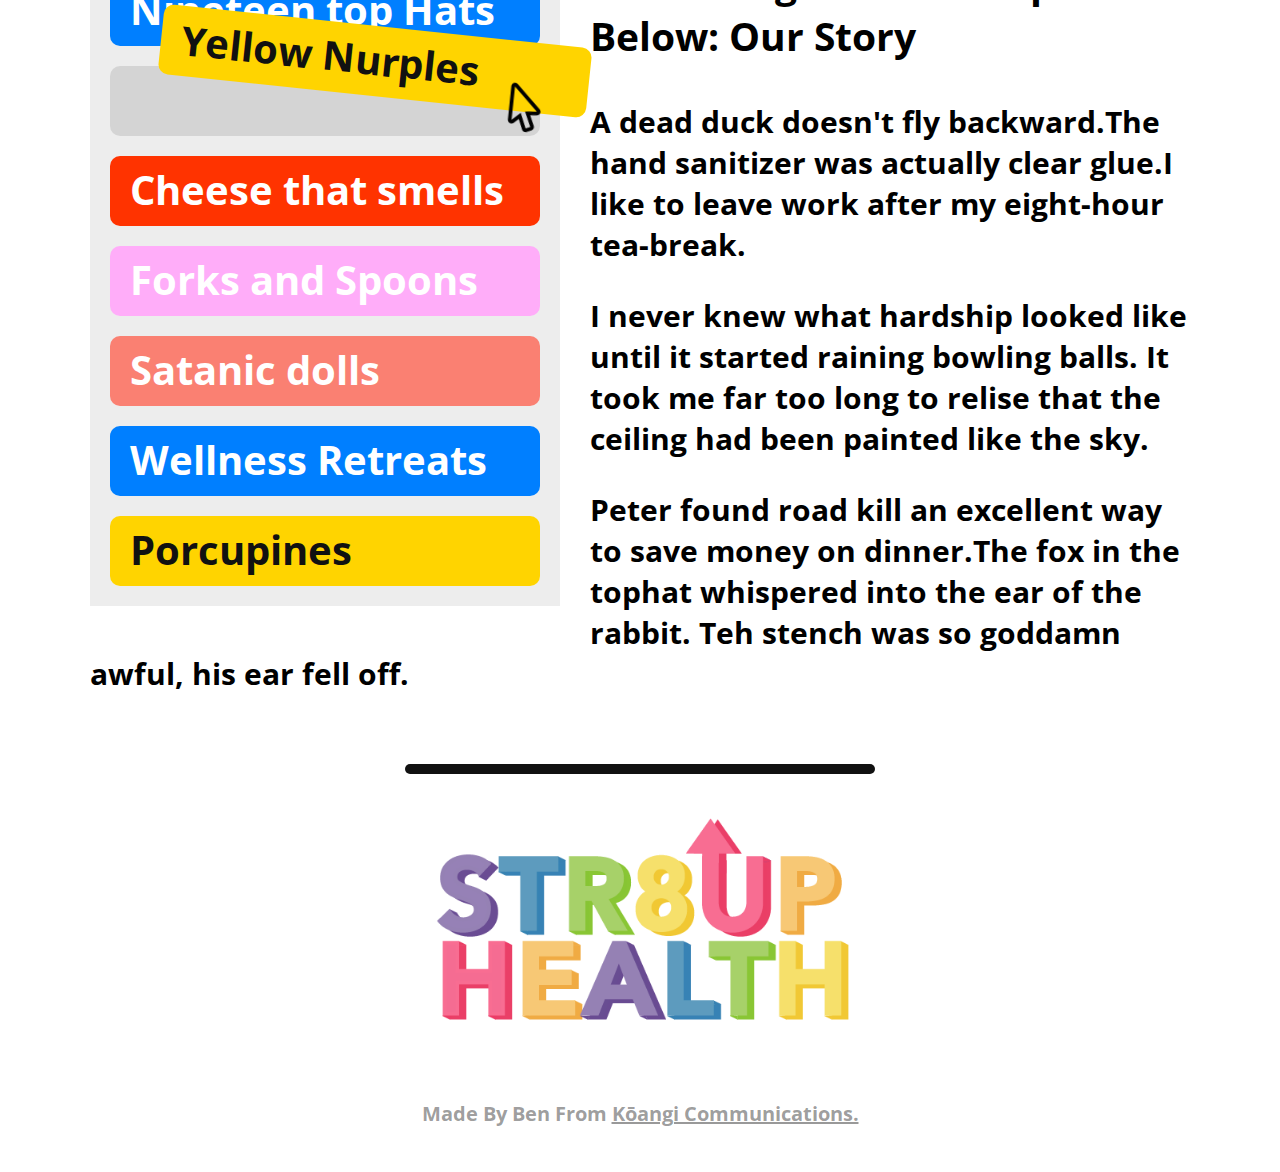
==== commit 4daa247d: "up to java" ====
--- a/practice-boxes.html
+++ b/practice-boxes.html
@@ -31,7 +31,7 @@
 <nav>
 	<a href="#" class="logo">The Gang</a>
 	<ul>
-		<li><a href="#">Sign up</a></li>
+		<li><a href="javasscript:()" onclick="showPopup();">Sign up</a></li>
 		<li><a href="#story">The Story</a></li>
 		<li><a href="#more-info">More Info</a></li>
 	</ul>
@@ -42,7 +42,7 @@
 	<h2>Join our fan club</h2>
 	<p>Every week have have a<span class="highlight">BIG</span>party.<br/>
 		Only select individuals are invited. Follow us on instagram to get an invite.</p>
-		<button class="cta">Sign Me Up!</button>
+		<button class="cta" onclick="showPopup();">Sign Me Up!</button>
 	</div>
 </div>
 
@@ -86,6 +86,7 @@
 <div class="content">
 	<h2>Fill in your Details</h2>
 	<form action="">
+		<div class="row">
 		<div class="item">
 		<label for="">Your First Name</label>
 		<input type="text" placeholder="Awesome" value="Shirley">
@@ -94,6 +95,8 @@
 		<label for="">Your Last Name</label>
 		<input type="text" placeholder="Circle">
 		</div>
+		</div>
+		<div class="row">
 		<div class="item">
 		<label for="">Your Favourite Color</label>
 		<input type="text" placeholder="Red">
@@ -102,9 +105,10 @@
 		<label for="">Your Favourite Food</label>
 		<input type="text" placeholder="Apple Pie">
 		</div>
+		</div>
 		<button class="cta">I want in!</button>
 	</form>
-	<button class="close">Close</button>
+	<button class="close"> </button>
 </div>
 </div>
 
--- a/css/style.css
+++ b/css/style.css
@@ -279,8 +279,114 @@
 }
 
 .popup{
-	display: none;
-}
+	position: fixed;
+	bottom: 0;
+	right: 0;
+	left: 0;
+	top: 0;
+	z-index: 2;
+}
+
+.popup .blanket{
+	background-color: rgba(0, 0, 0, 0.7);
+	position: absolute;
+	bottom: 0;
+	right: 0;
+	left: 0;
+	top: 0;
+}
+
+.popup .content{
+	box-sizing: border-box;
+	width: 960px;
+	height: 500px;
+	padding: 30px 40px;
+	background-color: white;
+	text-align: center;
+	position: absolute;
+	left: 50%;
+	top: 50%;
+	margin-top: -250px;
+	margin-left: -480px;
+}
+
+.popup h2{
+	margin: 10px 0 20px;
+
+}
+
+.popup .cta{
+	margin-top: 40px;
+}
+
+.popup .row:after{
+	content: '';
+	display: table;
+	clear: both;
+}
+.popup .close{
+	width: 80px;
+	height: 80px;
+	background-color: #FF3300;
+	background: #FF3300 url(../img/close.jpeg) no-repeat center center;
+	background-size: 100%;
+	top: -40px;
+	right: -40px;
+	border-radius: 50%;
+	border: none;
+	outline: none;
+	overflow: hidden;
+	text-indent: -99%;
+	position: absolute;
+	cursor: pointer;
+}
+
+.popup .item:first-child{
+	margin-left: 0;
+}
+
+.popup .item{
+	float: left;
+	width: 415px;
+	margin-left: 40px;
+	text-align: left;
+}
+
+.popup .item label{
+	display: block;
+	font-size: 20px;
+	font-weight: bold;
+	margin-bottom: 5px;
+}
+.popup .item input{
+	display: block;
+	font-size: 30px;
+	font-weight: bold;
+	margin-bottom: 10px;
+	border: 4px solid #111111;
+	height: 70px;
+	box-sizing: border-box;
+	width: 100%;
+	padding: 15px 20px;
+}
+
+
+
+
+
+
+
+
+
+
+
+
+
+
+
+
+
+
 
 /*div class="story" id="story">
 	<ul class="nb-list">
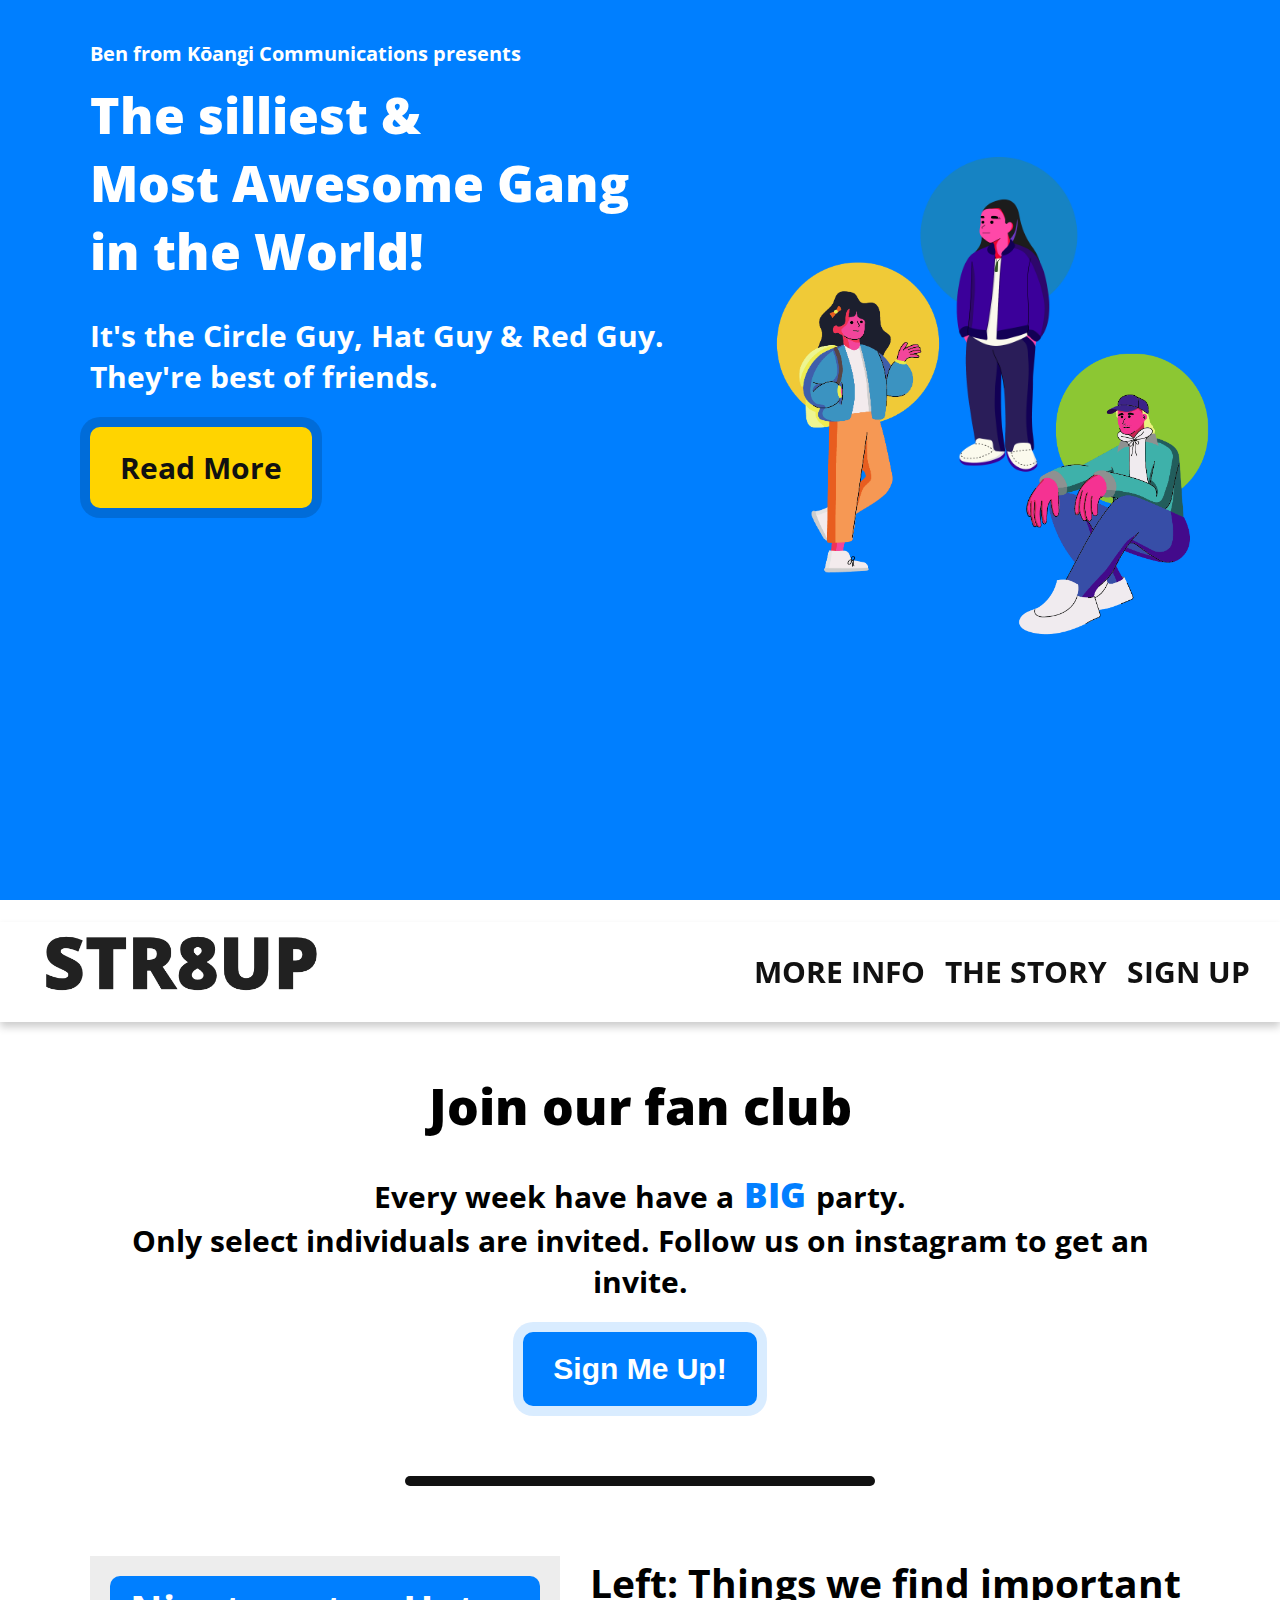
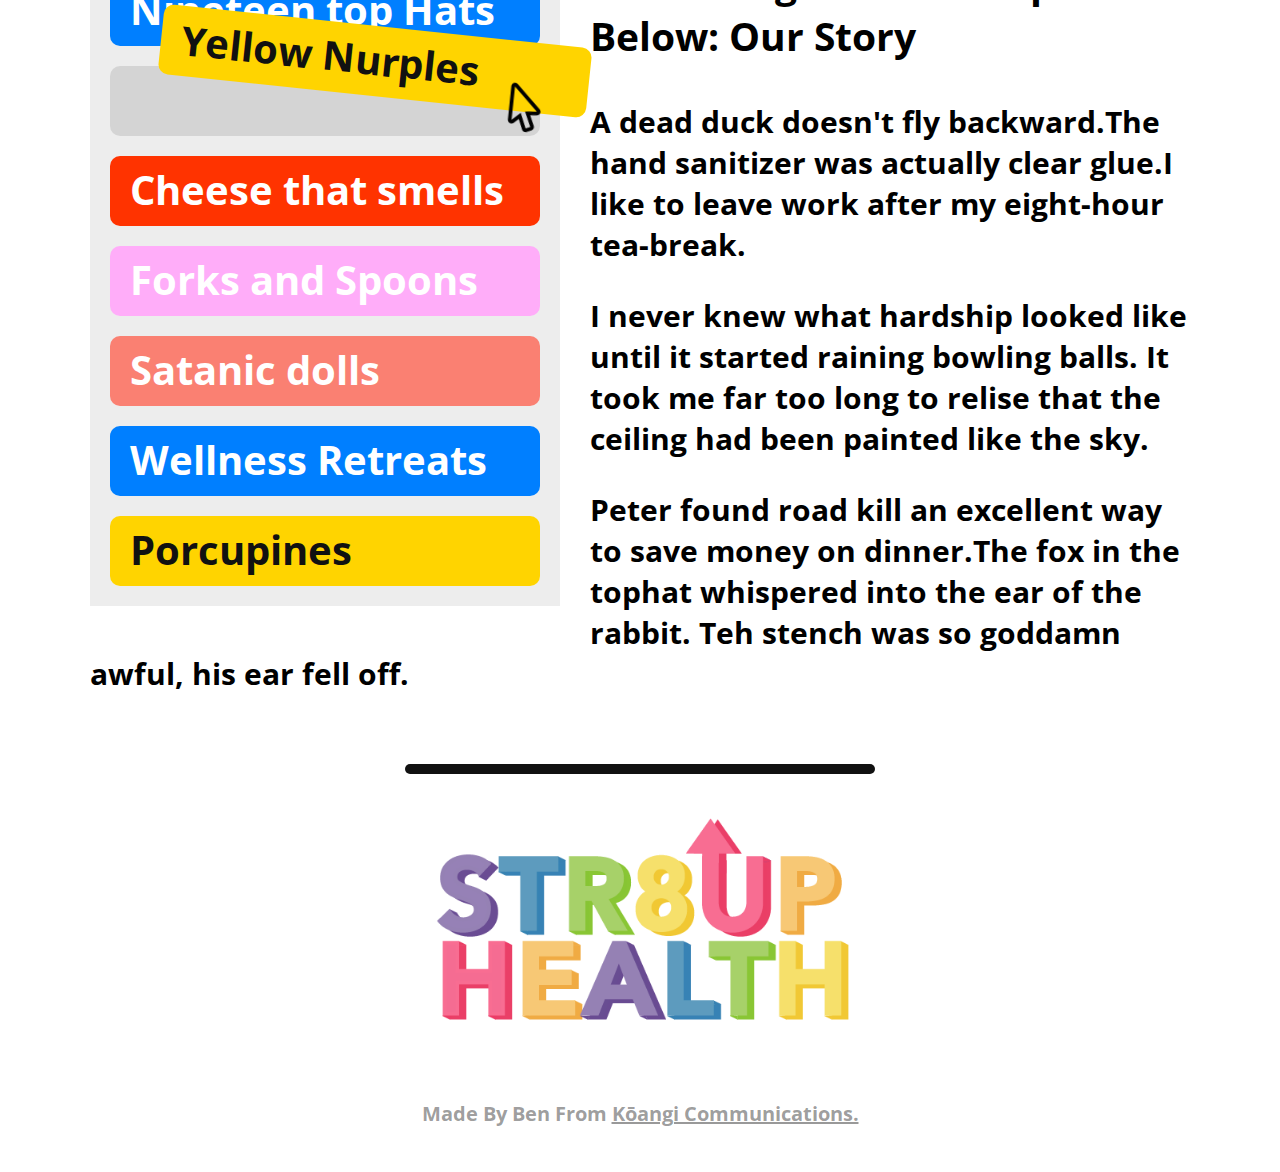
==== commit 128adf93: "finished" ====
--- a/practice-boxes.html
+++ b/practice-boxes.html
@@ -81,7 +81,7 @@
 	</div>
 </footer>
 
-<div class="popup">
+<div class="popup" id="popup"> 
 <div class="blanket"></div>
 <div class="content">
 	<h2>Fill in your Details</h2>
@@ -108,9 +108,12 @@
 		</div>
 		<button class="cta">I want in!</button>
 	</form>
-	<button class="close"> </button>
+	<button class="close" onclick="hidePopup();";> </button>
 </div>
 </div>
+
+<script src="script.js" type="text/javascript"></script>
+
 
 </body>
 </html>
@@ -125,3 +128,5 @@
 
 
 
+
+
--- a/css/style.css
+++ b/css/style.css
@@ -279,12 +279,17 @@
 }
 
 .popup{
+	display: none;
 	position: fixed;
 	bottom: 0;
 	right: 0;
 	left: 0;
 	top: 0;
 	z-index: 2;
+}
+
+.popup.show{
+	display: block;
 }
 
 .popup .blanket{
